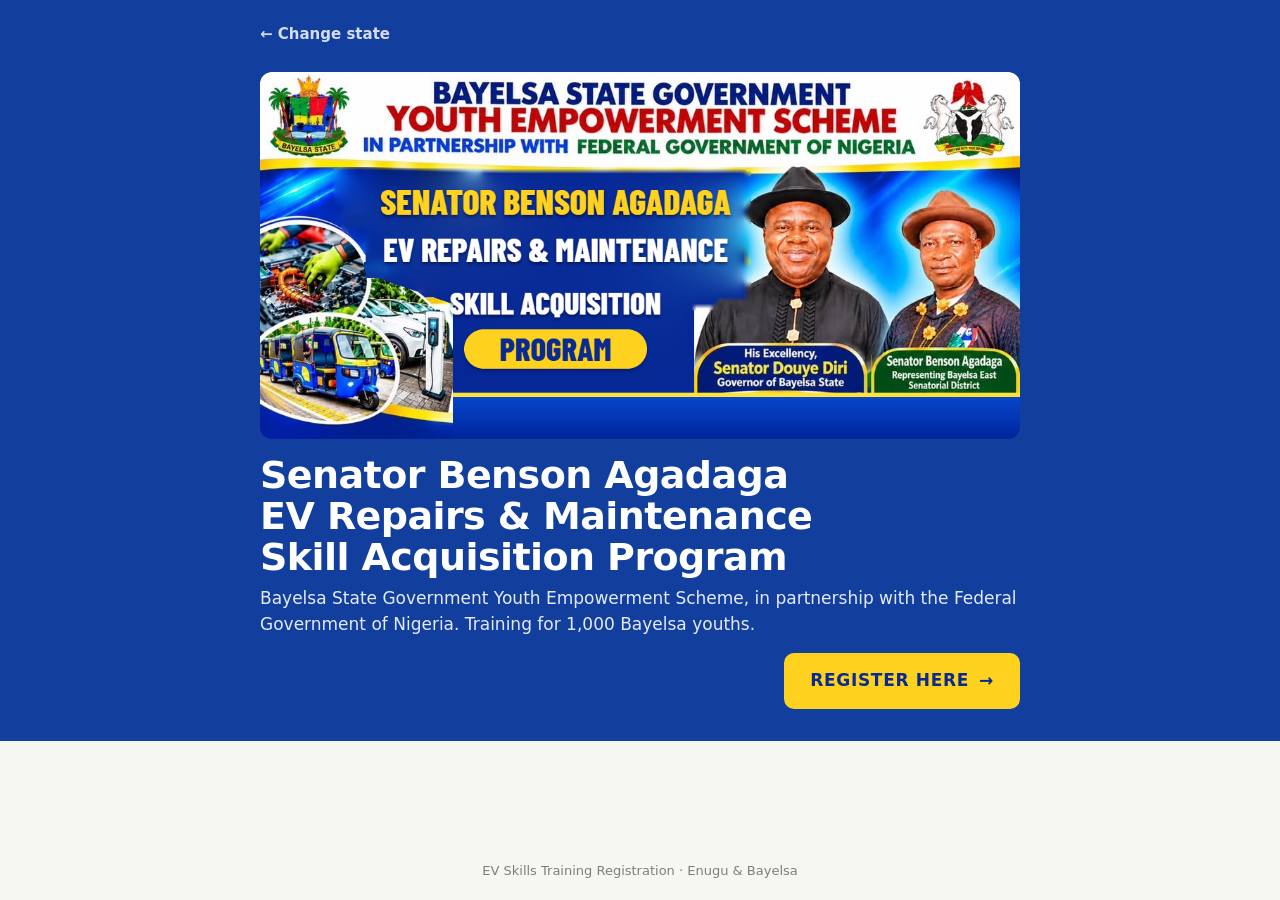
==== site/bayelsa/index.html @ b9fdd041 "new commit" ====
<!doctype html>
<html lang="en">
<head>
<meta charset="utf-8">
<meta name="viewport" content="width=device-width, initial-scale=1">
<title>Bayelsa — EV Trainee Registration</title>
<meta name="description" content="Register for the Senator Benson Agadaga EV Repairs & Maintenance Skill Acquisition Program, Bayelsa State.">
<link rel="stylesheet" href="../assets/styles.css">
</head>
<body data-state="Bayelsa">
<main>

  <section id="info" class="hero hero-bayelsa" aria-label="Programme details">
    <div class="wrap">
      <a class="back" href="../">← Change state</a>
      <img class="banner-img" src="../assets/bayelsa-banner.png" width="1080" height="522" alt="Bayelsa State Government Youth Empowerment Scheme — Senator Benson Agadaga EV Repairs and Maintenance Skill Acquisition Program">
      <div>
        <h1>Senator Benson Agadaga EV Repairs &amp; Maintenance Skill Acquisition Program</h1>
        <p style="margin-top:8px">Bayelsa State Government Youth Empowerment Scheme, in partnership with the Federal Government of Nigeria. Training for 1,000 Bayelsa youths.</p>
      </div>
      <div class="cta-row">
        <button type="button" class="cta-wide" data-open-form>Register here <span aria-hidden="true">→</span></button>
      </div>
    </div>
  </section>

  <section id="form-wrap" class="form-page" hidden>
    <form id="reg-form" novalidate>
      <div class="form-head">
        <button type="button" id="close-form" class="back">← Back to programme details</button>
        <h2>Register as a Bayelsa trainee</h2>
        <p class="legend-note">Fields marked <span class="req">*</span> are required.</p>
      </div>
      <div id="fields"></div>
      <div class="hp" aria-hidden="true">
        <label for="f-website">Leave this field empty</label>
        <input id="f-website" name="website" type="text" tabindex="-1" autocomplete="off">
      </div>
      <p class="privacy">Your details are used only to enrol and contact you for this training programme. They are held by the <span id="privacy-controller"></span> and are not shared publicly.</p>
      <div id="form-banner" class="banner" role="alert" tabindex="-1" hidden></div>
      <button type="submit" id="submit-btn" class="submit">Submit registration</button>
    </form>
  </section>

  <section id="done-wrap" class="done" hidden>
    <div class="done-card">
      <div class="tick" aria-hidden="true">✓</div>
      <div>
        <h2 id="done-title" tabindex="-1">Registration received</h2>
        <p>Thank you, <span id="done-name"></span>. Your Bayelsa registration has been recorded. <strong>Keep this ID</strong> — screenshot this page or write it down.</p>
      </div>
      <div class="id-box">
        <p class="eyebrow">Submission ID</p>
        <div class="value" id="done-id"></div>
      </div>
      <a class="btn-ghost" href="../">Back to start</a>
    </div>
  </section>

</main>
<footer>EV Skills Training Registration · Enugu &amp; Bayelsa</footer>
<script src="../assets/fields.js"></script>
<script src="../assets/app.js"></script>
</body>
</html>
---- site/assets/styles.css ----
/* EV Trainee Registration — shared styles. System fonts only (no font CDN). */
:root {
  --bg: #f6f6f3;
  --ink: #0f1411;
  --ink-2: #2b302b;
  --muted: #5d655d;
  --soft: #454c45;
  --line: #d4d8d2;
  --card: #fff;
  --enugu: #0b6b3a;
  --enugu-dark: #07271d;
  --enugu-hover: #095a31;
  --bayelsa: #123f9e;
  --bayelsa-hover: #0e3483;
  --gold: #f5c518;
  --yellow: #ffd21f;
  --err: #b42318;
  --err-bg: #fbe9e6;
  --warn-bg: #fff4d6;
  --warn: #7a4b00;
  --accent: var(--ink);
  --sans: system-ui, -apple-system, "Segoe UI", Roboto, "Helvetica Neue", Arial, sans-serif;
  --mono: ui-monospace, "SFMono-Regular", Menlo, Consolas, "Liberation Mono", monospace;
}
body[data-state="Enugu"] { --accent: var(--enugu); }
body[data-state="Bayelsa"] { --accent: var(--bayelsa); }

* { box-sizing: border-box; }
html { -webkit-text-size-adjust: 100%; }
body {
  margin: 0; min-height: 100vh; display: flex; flex-direction: column;
  background: var(--bg); color: var(--ink); font-family: var(--sans);
  -webkit-font-smoothing: antialiased; line-height: 1.4;
}
main { flex: 1; display: flex; flex-direction: column; }
a { color: var(--enugu); }
[hidden] { display: none !important; }
button { font: inherit; }
.mono { font-family: var(--mono); }
.eyebrow { font-family: var(--mono); font-size: 12px; letter-spacing: .14em; text-transform: uppercase; color: var(--muted); margin: 0; }
:focus-visible { outline: 3px solid var(--gold); outline-offset: 2px; }

/* ---------- landing ---------- */
.wrap { width: 100%; max-width: 760px; margin: 0 auto; }
.topbar { border-bottom: 1px solid #e3e5df; background: rgba(246,246,243,.9); }
.topbar-in { max-width: 1120px; margin: 0 auto; padding: 16px clamp(16px, 4vw, 32px); display: flex; align-items: center; justify-content: space-between; gap: 16px; }
.brand { display: flex; align-items: center; gap: 10px; font-weight: 800; font-size: 16px; letter-spacing: -.01em; }
.brand-mark { width: 30px; height: 30px; border-radius: 8px; background: var(--ink); color: #d7f25c; display: flex; align-items: center; justify-content: center; font-size: 13px; font-weight: 800; }
.pill { padding: 6px 12px; border-radius: 999px; border: 1px solid #d9dcd4; font-size: 13px; font-weight: 600; color: #3a423c; white-space: nowrap; }
.landing { max-width: 1120px; width: 100%; margin: 0 auto; padding: clamp(40px, 7vw, 88px) clamp(16px, 4vw, 32px) clamp(32px, 5vw, 56px); display: flex; flex-direction: column; gap: clamp(32px, 5vw, 56px); }
.intro { display: grid; grid-template-columns: 1fr; gap: clamp(24px, 4vw, 56px); align-items: end; }
@media (min-width: 900px) { .intro { grid-template-columns: 1fr 1fr; } }
.intro-title { display: flex; flex-direction: column; gap: 18px; }
.kicker { margin: 0; font-size: 13px; font-weight: 600; letter-spacing: .14em; text-transform: uppercase; color: #5d665f; }
.landing h1 { margin: 0; font-size: clamp(38px, 6.4vw, 72px); line-height: .98; font-weight: 800; letter-spacing: -.035em; text-wrap: balance; }
.intro-side { display: flex; flex-direction: column; gap: 22px; }
.lede { margin: 0; font-size: clamp(17px, 1.6vw, 19px); line-height: 1.55; color: #4a524c; max-width: 480px; text-wrap: pretty; }
.stats { display: flex; gap: clamp(20px, 4vw, 40px); flex-wrap: wrap; }
.stat-n { font-size: 28px; font-weight: 800; letter-spacing: -.02em; }
.stat-l { font-size: 13px; color: #5d665f; margin-top: 2px; }
.stat-rule { width: 1px; background: #e3e5df; }
.states { display: grid; grid-template-columns: 1fr; gap: clamp(16px, 2.5vw, 28px); }
@media (min-width: 640px) { .states { grid-template-columns: 1fr 1fr; } }
.state-card {
  display: flex; flex-direction: column; background: #fff; border: 1px solid #e3e5df; border-radius: 20px;
  overflow: hidden; color: var(--ink); text-decoration: none; box-shadow: 0 1px 2px rgba(15,20,17,.04);
  transition: transform .2s ease, box-shadow .2s ease, border-color .2s ease;
}
.state-card:hover { transform: translateY(-3px); box-shadow: 0 18px 40px -18px rgba(15,20,17,.28); border-color: #cfd3cb; color: var(--ink); }
.state-media { position: relative; aspect-ratio: 16 / 9; overflow: hidden; }
.enugu .state-media { background: var(--enugu); }
.bayelsa .state-media { background: var(--bayelsa); }
.state-media img { width: 100%; height: 100%; object-fit: cover; display: block; }
.open-badge { position: absolute; left: 14px; top: 14px; display: flex; align-items: center; gap: 8px; padding: 6px 11px; border-radius: 999px; background: rgba(255,255,255,.94); font-size: 12px; font-weight: 700; letter-spacing: .06em; text-transform: uppercase; }
.open-badge .dot { width: 7px; height: 7px; border-radius: 50%; background: #1f9d55; }
.state-body { display: flex; flex-direction: column; gap: 18px; padding: clamp(20px, 3vw, 28px); flex: 1; }
.state-text { display: flex; flex-direction: column; gap: 8px; }
.state-tag { font-size: 12px; font-weight: 600; letter-spacing: .12em; text-transform: uppercase; }
.enugu .state-tag { color: var(--enugu); }
.bayelsa .state-tag { color: var(--bayelsa); }
.state-name { font-size: clamp(26px, 3.4vw, 32px); font-weight: 800; letter-spacing: -.02em; }
.state-desc { font-size: 16px; line-height: 1.5; color: #4a524c; text-wrap: pretty; }
.chips { display: flex; flex-wrap: wrap; gap: 8px; }
.chips span { padding: 6px 10px; border-radius: 8px; background: #f3f4f1; font-size: 13px; font-weight: 600; color: #3a423c; }
.state-cta { margin-top: auto; display: flex; align-items: center; justify-content: space-between; gap: 12px; padding: 14px 18px; border-radius: 12px; color: #fff; font-weight: 700; font-size: 16px; min-height: 52px; }
.state-cta span:last-child { font-size: 20px; }
.enugu .state-cta { background: var(--enugu); }
.bayelsa .state-cta { background: var(--bayelsa); }
.steps { list-style: none; margin: 0; padding: 0; display: grid; grid-template-columns: 1fr; gap: 1px; background: #e3e5df; border: 1px solid #e3e5df; border-radius: 16px; overflow: hidden; }
@media (min-width: 720px) { .steps { grid-template-columns: repeat(3, 1fr); } }
.steps li { background: #fff; padding: 20px 22px; display: flex; gap: 14px; align-items: flex-start; }
.step-n { font-size: 13px; font-weight: 700; color: #8a928b; padding-top: 2px; }
.step-t { font-weight: 700; }
.step-d { font-size: 14px; line-height: 1.45; color: #5d665f; margin-top: 4px; }

/* ---------- state info (hero) ---------- */
.hero { color: #fff; padding: 12px 16px 24px; }
.hero-enugu { background: var(--enugu-dark); }
.hero-bayelsa { background: var(--bayelsa); padding-bottom: 32px; }
.hero .wrap { display: flex; flex-direction: column; gap: 16px; }
.back {
  align-self: flex-start; background: none; border: 0; padding: 10px 0; min-height: 44px;
  display: inline-flex; align-items: center; font-size: 15px; font-weight: 600; cursor: pointer;
  color: inherit; text-decoration: none;
}
.hero .back { color: rgba(255,255,255,.82); }
.hero .back:hover { color: #fff; }
.flyer { position: relative; container-type: inline-size; border-radius: 12px; overflow: hidden; }
.flyer img, .banner-img { width: 100%; height: auto; display: block; }
.banner-img { border-radius: 12px; }
/* "Register here" sits on the flyer, beside the CNG badge (from the design) */
.flyer-cta {
  position: absolute; left: 69%; top: 38.16%; height: 2.8%; padding: 0 2.4cqw;
  display: flex; align-items: center; gap: 1cqw; background: transparent; cursor: pointer;
  border: max(1.5px, .25cqw) solid var(--gold); border-radius: .4cqw; color: var(--gold);
  font-family: var(--sans); font-weight: 800; font-size: 1.85cqw; letter-spacing: .04em;
  text-transform: uppercase; white-space: nowrap; transition: background .15s, color .15s;
}
.flyer-cta:hover { background: var(--gold); color: var(--enugu-dark); }
/* On phones the on-flyer button is too small to tap — show a full-width one instead */
.cta-wide {
  display: flex; align-items: center; justify-content: center; gap: 10px; width: 100%;
  min-height: 52px; padding: 14px 24px; border-radius: 10px; cursor: pointer;
  font-weight: 800; font-size: 17px; letter-spacing: .04em; text-transform: uppercase;
  transition: background .15s, color .15s;
}
.hero-enugu .cta-wide { background: var(--gold); border: 2px solid var(--gold); color: var(--enugu-dark); }
.hero-enugu .cta-wide:hover { background: transparent; color: var(--gold); }
@media (max-width: 639px) { .flyer-cta { display: none; } }
@media (min-width: 640px) { .hero-enugu .cta-wide { display: none; } }
.hero h1 { margin: 0; font-size: clamp(26px, 5vw, 38px); line-height: 1.08; font-weight: 800; letter-spacing: -.015em; text-wrap: balance; }
.hero p { margin: 0; font-size: 17px; line-height: 1.5; color: #e4eaf8; }
.hero-bayelsa .cta-row { display: flex; justify-content: flex-end; }
.hero-bayelsa .cta-wide { width: auto; background: var(--yellow); border: 2px solid var(--yellow); color: #0a2a8f; }
.hero-bayelsa .cta-wide:hover { background: transparent; color: var(--yellow); }
@media (max-width: 639px) { .hero-bayelsa .cta-wide { width: 100%; } }

/* ---------- form ---------- */
.form-page { padding: clamp(16px, 4vw, 40px) 16px 48px; }
#reg-form { max-width: 760px; margin: 0 auto; display: flex; flex-direction: column; gap: 28px; }
.form-head { display: flex; flex-direction: column; gap: 6px; }
.form-head .back { color: var(--accent); }
.form-head .back:hover { text-decoration: underline; }
.form-head h2 { margin: 0; font-size: clamp(24px, 5vw, 32px); font-weight: 800; letter-spacing: -.01em; }
.legend-note { margin: 0; font-size: 15px; color: var(--muted); }
.req { color: var(--err); }
#fields { display: flex; flex-direction: column; gap: 28px; }
.card { border: 0; margin: 0; padding: clamp(16px, 4vw, 28px); background: var(--card); border-radius: 16px; min-width: 0; }
.card legend { float: left; width: 100%; padding: 0 0 18px; font-family: var(--mono); font-size: 12px; letter-spacing: .12em; text-transform: uppercase; color: var(--muted); }
.grid { clear: both; display: grid; grid-template-columns: 1fr; gap: 18px; }
@media (min-width: 640px) {
  .grid { grid-template-columns: 1fr 1fr; }
  .field { grid-column: 1 / -1; }
  .field.half { grid-column: auto; }
}
.field { display: flex; flex-direction: column; gap: 6px; min-width: 0; }
.field > label { font-size: 14px; font-weight: 600; color: var(--ink-2); }
.field input:not([type="checkbox"]), .field select {
  width: 100%; min-height: 48px; padding: 12px 14px; font: inherit; font-size: 16px; font-weight: 400;
  border: 1.5px solid var(--line); border-radius: 10px; background: #fff; color: var(--ink);
  outline: none; -webkit-appearance: none; appearance: none;
}
.field select {
  background-image: linear-gradient(45deg, transparent 50%, var(--muted) 50%), linear-gradient(135deg, var(--muted) 50%, transparent 50%);
  background-position: calc(100% - 20px) 50%, calc(100% - 14px) 50%; background-size: 6px 6px; background-repeat: no-repeat; padding-right: 36px;
}
.field input.mono { font-family: var(--mono); font-weight: 500; letter-spacing: .08em; }
.field input:focus, .field select:focus { border-color: var(--ink); }
.field.has-err input, .field.has-err select { border-color: var(--err); background-color: #fffafa; }
.field-err { margin: 0; font-size: 14px; font-weight: 600; color: var(--err); }
.field-err:empty { display: none; }
.field-check { gap: 8px; }
.check { display: flex; gap: 12px; align-items: flex-start; font-size: 15px; line-height: 1.45; color: var(--ink-2); cursor: pointer; }
.check input { width: 24px; height: 24px; margin: 0; flex: none; accent-color: var(--accent); }
.hp { position: absolute !important; left: -10000px; width: 1px; height: 1px; overflow: hidden; }
.privacy { margin: 0; font-size: 13px; line-height: 1.5; color: var(--muted); }

.banner { padding: 14px 16px; border-radius: 10px; font-size: 15px; display: flex; flex-direction: column; gap: 6px; align-items: flex-start; }
.banner:focus { outline: none; }
.banner p { margin: 0; font-weight: 500; }
.banner-error { background: var(--err-bg); color: #8a1f12; }
.banner-warn { background: var(--warn-bg); color: var(--warn); }
.btn-retry { margin-top: 6px; min-height: 44px; padding: 10px 18px; border-radius: 8px; border: 1.5px solid currentColor; background: #fff; color: inherit; font-weight: 700; cursor: pointer; }

.submit {
  min-height: 56px; padding: 18px 24px; border: 0; border-radius: 12px; cursor: pointer;
  background: var(--accent); color: #fff; font-size: 18px; font-weight: 700;
}
.submit:hover { filter: brightness(.92); }
.submit:disabled { cursor: progress; opacity: .7; filter: none; }

/* ---------- confirmation ---------- */
.done { flex: 1; display: flex; align-items: center; justify-content: center; padding: 48px 16px; }
.done-card { width: 100%; max-width: 520px; background: var(--card); border-radius: 18px; padding: 32px; display: flex; flex-direction: column; gap: 20px; }
.tick { width: 48px; height: 48px; border-radius: 50%; background: var(--accent); color: #fff; display: flex; align-items: center; justify-content: center; font-size: 24px; font-weight: 800; }
.done-card h2 { margin: 0 0 8px; font-size: 28px; font-weight: 800; letter-spacing: -.01em; }
.done-card h2:focus { outline: none; }
.done-card p { margin: 0; font-size: 16px; line-height: 1.5; color: var(--soft); }
.id-box { padding: 16px; border-radius: 12px; background: var(--bg); display: flex; flex-direction: column; gap: 4px; }
.id-box .value { font-family: var(--mono); font-size: 26px; font-weight: 600; letter-spacing: .04em; word-break: break-all; }
.btn-ghost { display: block; text-align: center; padding: 14px; min-height: 48px; border-radius: 10px; border: 1.5px solid var(--line); font-weight: 600; color: var(--ink); text-decoration: none; }

footer { padding: 20px 16px; text-align: center; font-size: 13px; color: #7a817a; }
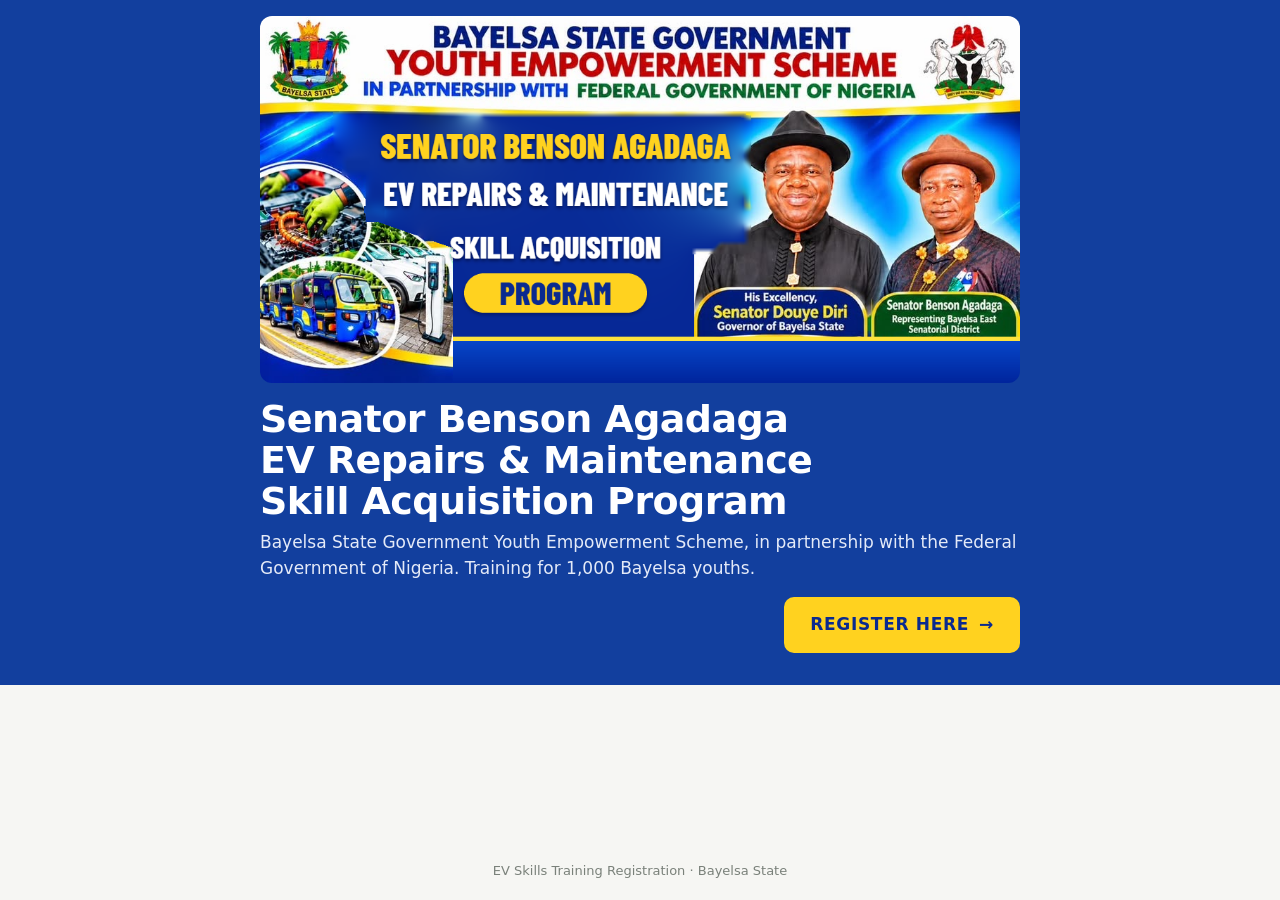
==== commit 82ad6b42: "two seperate addresses" ====
--- a/site/bayelsa/index.html
+++ b/site/bayelsa/index.html
@@ -12,7 +12,7 @@
 
   <section id="info" class="hero hero-bayelsa" aria-label="Programme details">
     <div class="wrap">
-      <a class="back" href="../">← Change state</a>
+      <a class="back" id="change-state" href="../" hidden>← Change state</a>
       <img class="banner-img" src="../assets/bayelsa-banner.png" width="1080" height="522" alt="Bayelsa State Government Youth Empowerment Scheme — Senator Benson Agadaga EV Repairs and Maintenance Skill Acquisition Program">
       <div>
         <h1>Senator Benson Agadaga EV Repairs &amp; Maintenance Skill Acquisition Program</h1>
@@ -53,12 +53,12 @@
         <p class="eyebrow">Submission ID</p>
         <div class="value" id="done-id"></div>
       </div>
-      <a class="btn-ghost" href="../">Back to start</a>
+      <a class="btn-ghost" href="./">Back to start</a>
     </div>
   </section>
 
 </main>
-<footer>EV Skills Training Registration · Enugu &amp; Bayelsa</footer>
+<footer>EV Skills Training Registration · Bayelsa State</footer>
 <script src="../assets/fields.js"></script>
 <script src="../assets/app.js"></script>
 </body>
--- a/site/assets/styles.css
+++ b/site/assets/styles.css
@@ -47,54 +47,33 @@
 .brand { display: flex; align-items: center; gap: 10px; font-weight: 800; font-size: 16px; letter-spacing: -.01em; }
 .brand-mark { width: 30px; height: 30px; border-radius: 8px; background: var(--ink); color: #d7f25c; display: flex; align-items: center; justify-content: center; font-size: 13px; font-weight: 800; }
 .pill { padding: 6px 12px; border-radius: 999px; border: 1px solid #d9dcd4; font-size: 13px; font-weight: 600; color: #3a423c; white-space: nowrap; }
-.landing { max-width: 1120px; width: 100%; margin: 0 auto; padding: clamp(40px, 7vw, 88px) clamp(16px, 4vw, 32px) clamp(32px, 5vw, 56px); display: flex; flex-direction: column; gap: clamp(32px, 5vw, 56px); }
-.intro { display: grid; grid-template-columns: 1fr; gap: clamp(24px, 4vw, 56px); align-items: end; }
-@media (min-width: 900px) { .intro { grid-template-columns: 1fr 1fr; } }
-.intro-title { display: flex; flex-direction: column; gap: 18px; }
 .kicker { margin: 0; font-size: 13px; font-weight: 600; letter-spacing: .14em; text-transform: uppercase; color: #5d665f; }
-.landing h1 { margin: 0; font-size: clamp(38px, 6.4vw, 72px); line-height: .98; font-weight: 800; letter-spacing: -.035em; text-wrap: balance; }
-.intro-side { display: flex; flex-direction: column; gap: 22px; }
-.lede { margin: 0; font-size: clamp(17px, 1.6vw, 19px); line-height: 1.55; color: #4a524c; max-width: 480px; text-wrap: pretty; }
-.stats { display: flex; gap: clamp(20px, 4vw, 40px); flex-wrap: wrap; }
-.stat-n { font-size: 28px; font-weight: 800; letter-spacing: -.02em; }
-.stat-l { font-size: 13px; color: #5d665f; margin-top: 2px; }
-.stat-rule { width: 1px; background: #e3e5df; }
-.states { display: grid; grid-template-columns: 1fr; gap: clamp(16px, 2.5vw, 28px); }
-@media (min-width: 640px) { .states { grid-template-columns: 1fr 1fr; } }
-.state-card {
-  display: flex; flex-direction: column; background: #fff; border: 1px solid #e3e5df; border-radius: 20px;
-  overflow: hidden; color: var(--ink); text-decoration: none; box-shadow: 0 1px 2px rgba(15,20,17,.04);
-  transition: transform .2s ease, box-shadow .2s ease, border-color .2s ease;
+.lede { margin: 0; font-size: clamp(17px, 1.6vw, 19px); line-height: 1.55; color: #4a524c; max-width: 520px; text-wrap: pretty; }
+.ask { width: 100%; max-width: 640px; margin: 0 auto; padding: clamp(40px, 9vh, 96px) 16px 40px; display: flex; flex-direction: column; gap: 16px; }
+.ask h1 { margin: 0; font-size: clamp(34px, 6vw, 56px); line-height: 1.02; font-weight: 800; letter-spacing: -.03em; text-wrap: balance; }
+.choices { display: flex; flex-direction: column; gap: 14px; margin-top: 16px; }
+.choice {
+  display: flex; align-items: center; gap: 16px; min-height: 88px; padding: 18px 20px;
+  background: #fff; border: 1.5px solid #e3e5df; border-radius: 16px; color: var(--ink); text-decoration: none;
+  box-shadow: 0 1px 2px rgba(15,20,17,.04); transition: border-color .15s, box-shadow .15s, transform .15s;
 }
-.state-card:hover { transform: translateY(-3px); box-shadow: 0 18px 40px -18px rgba(15,20,17,.28); border-color: #cfd3cb; color: var(--ink); }
-.state-media { position: relative; aspect-ratio: 16 / 9; overflow: hidden; }
-.enugu .state-media { background: var(--enugu); }
-.bayelsa .state-media { background: var(--bayelsa); }
-.state-media img { width: 100%; height: 100%; object-fit: cover; display: block; }
-.open-badge { position: absolute; left: 14px; top: 14px; display: flex; align-items: center; gap: 8px; padding: 6px 11px; border-radius: 999px; background: rgba(255,255,255,.94); font-size: 12px; font-weight: 700; letter-spacing: .06em; text-transform: uppercase; }
-.open-badge .dot { width: 7px; height: 7px; border-radius: 50%; background: #1f9d55; }
-.state-body { display: flex; flex-direction: column; gap: 18px; padding: clamp(20px, 3vw, 28px); flex: 1; }
-.state-text { display: flex; flex-direction: column; gap: 8px; }
-.state-tag { font-size: 12px; font-weight: 600; letter-spacing: .12em; text-transform: uppercase; }
-.enugu .state-tag { color: var(--enugu); }
-.bayelsa .state-tag { color: var(--bayelsa); }
-.state-name { font-size: clamp(26px, 3.4vw, 32px); font-weight: 800; letter-spacing: -.02em; }
-.state-desc { font-size: 16px; line-height: 1.5; color: #4a524c; text-wrap: pretty; }
-.chips { display: flex; flex-wrap: wrap; gap: 8px; }
-.chips span { padding: 6px 10px; border-radius: 8px; background: #f3f4f1; font-size: 13px; font-weight: 600; color: #3a423c; }
-.state-cta { margin-top: auto; display: flex; align-items: center; justify-content: space-between; gap: 12px; padding: 14px 18px; border-radius: 12px; color: #fff; font-weight: 700; font-size: 16px; min-height: 52px; }
-.state-cta span:last-child { font-size: 20px; }
-.enugu .state-cta { background: var(--enugu); }
-.bayelsa .state-cta { background: var(--bayelsa); }
-.steps { list-style: none; margin: 0; padding: 0; display: grid; grid-template-columns: 1fr; gap: 1px; background: #e3e5df; border: 1px solid #e3e5df; border-radius: 16px; overflow: hidden; }
-@media (min-width: 720px) { .steps { grid-template-columns: repeat(3, 1fr); } }
-.steps li { background: #fff; padding: 20px 22px; display: flex; gap: 14px; align-items: flex-start; }
-.step-n { font-size: 13px; font-weight: 700; color: #8a928b; padding-top: 2px; }
-.step-t { font-weight: 700; }
-.step-d { font-size: 14px; line-height: 1.45; color: #5d665f; margin-top: 4px; }
+.choice:hover, .choice:focus-visible { color: var(--ink); transform: translateY(-2px); box-shadow: 0 14px 30px -16px rgba(15,20,17,.3); }
+.choice.enugu:hover, .choice.enugu:focus-visible { border-color: var(--enugu); }
+.choice.bayelsa:hover, .choice.bayelsa:focus-visible { border-color: var(--bayelsa); }
+.choice:active { transform: none; }
+.choice-mark { flex: none; width: 52px; height: 52px; border-radius: 12px; display: flex; align-items: center; justify-content: center; color: #fff; font-weight: 800; font-size: 15px; letter-spacing: .04em; }
+.enugu .choice-mark { background: var(--enugu); }
+.bayelsa .choice-mark { background: var(--bayelsa); }
+.choice-text { flex: 1; min-width: 0; display: flex; flex-direction: column; gap: 3px; }
+.choice-name { font-size: 24px; font-weight: 800; letter-spacing: -.01em; }
+.choice-sub { font-size: 14px; line-height: 1.4; color: #5d665f; }
+.choice-arrow { flex: none; width: 40px; height: 40px; border-radius: 50%; display: flex; align-items: center; justify-content: center; font-size: 20px; font-weight: 700; color: #fff; }
+.enugu .choice-arrow { background: var(--enugu); }
+.bayelsa .choice-arrow { background: var(--bayelsa); }
+.ask-note { margin: 8px 0 0; font-size: 14px; color: #7a817a; }
 
 /* ---------- state info (hero) ---------- */
-.hero { color: #fff; padding: 12px 16px 24px; }
+.hero { color: #fff; padding: 16px 16px 24px; }
 .hero-enugu { background: var(--enugu-dark); }
 .hero-bayelsa { background: var(--bayelsa); padding-bottom: 32px; }
 .hero .wrap { display: flex; flex-direction: column; gap: 16px; }
